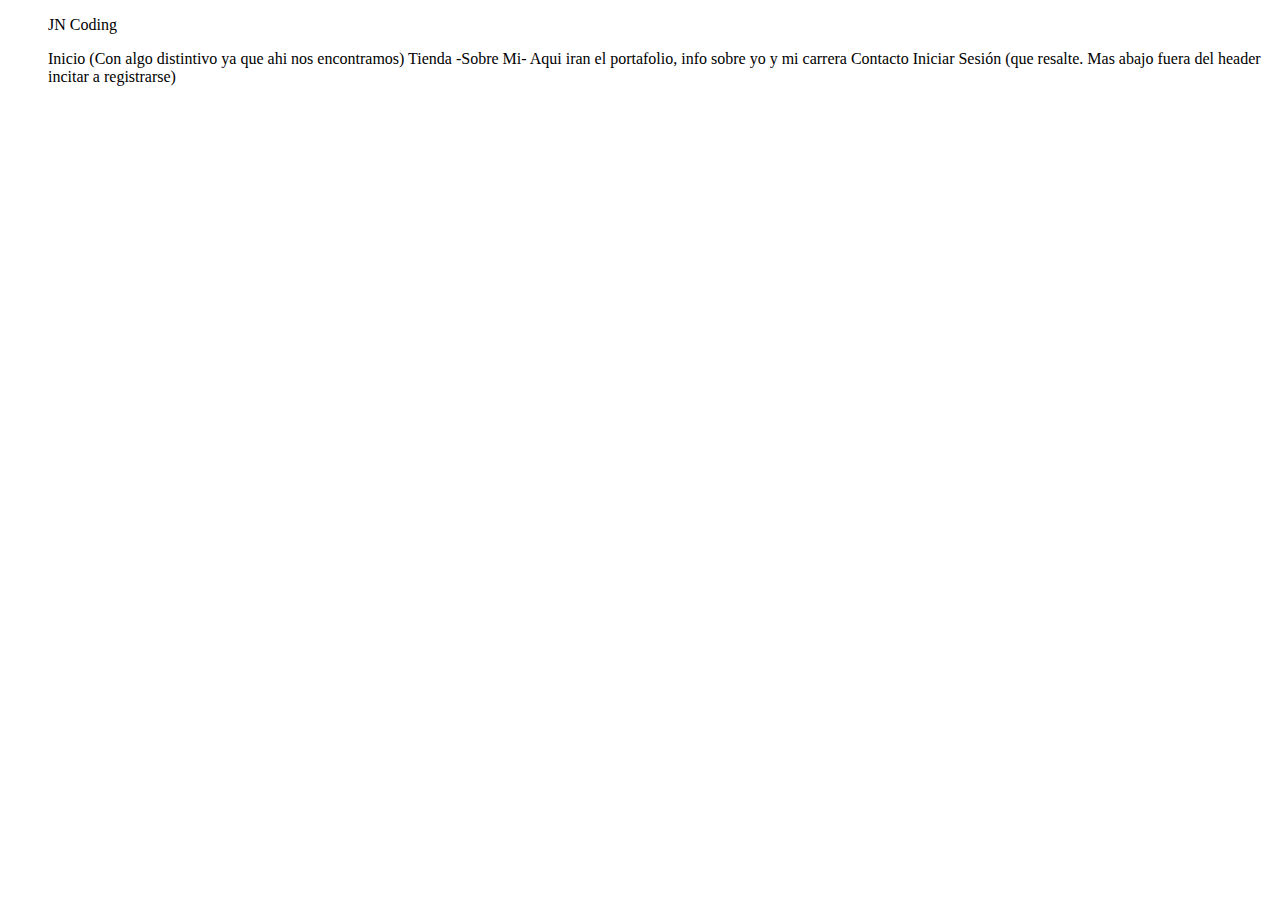
==== index.html @ 423cc9bb "Avances en Diseño e inicio del Index" ====
<!DOCTYPE html>
<html lang="en">
<head>
    <meta charset="UTF-8">
    <meta http-equiv="X-UA-Compatible" content="IE=edge">
    <meta name="viewport" content="width=device-width, initial-scale=1.0">
    <title>JN Coding</title>
</head>
<body>
    <header class="header">
        <div>
            <!-- Imagen  algo para el logo -->
            <ul>
                JN Coding

            </ul>
        </div>
        <div>
            <!-- Ul donde iran los elementos del header para navegar por el sitio -->
            <ul>
                Inicio (Con algo distintivo ya que ahi nos encontramos)
                Tienda
                -Sobre Mi- Aqui iran el portafolio, info sobre yo y mi carrera
                Contacto
                Iniciar Sesión (que resalte. Mas abajo fuera del header incitar a registrarse)


            </ul>
        </div>

    </header>

    <main>
        <section>
            <!-- Poner una imagen con slides probablemente -->

        </section>
    </main>

</body>
</html>
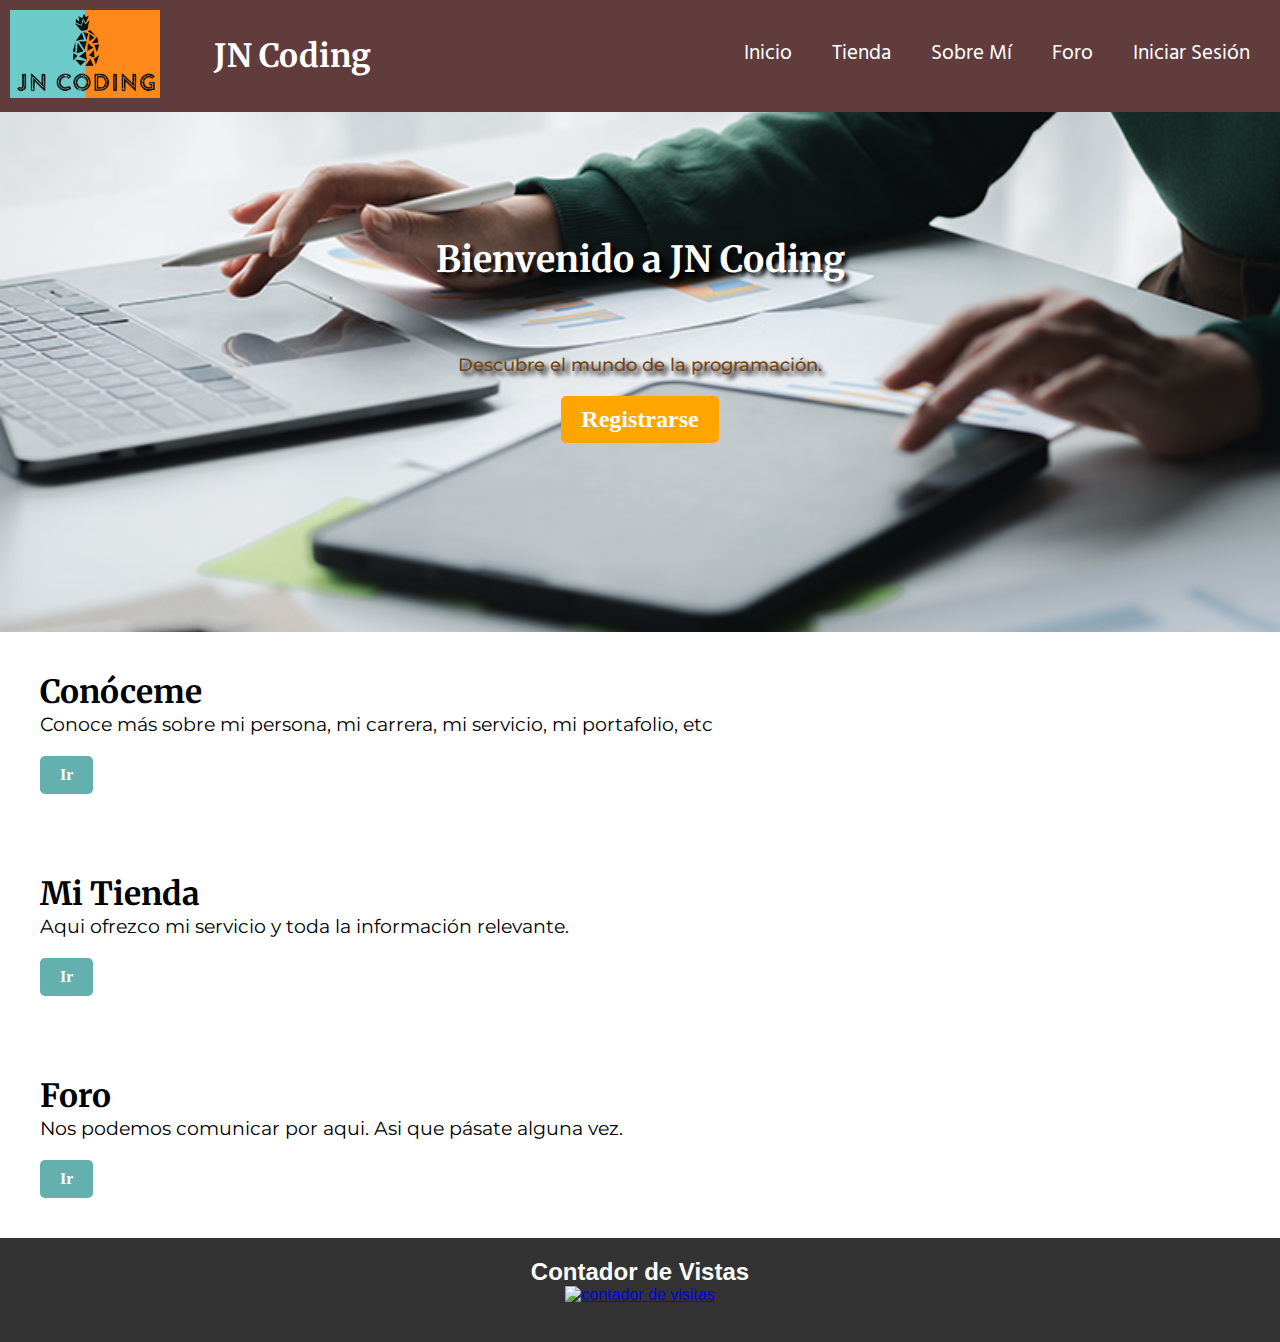
==== commit 4ef18ffc: "Gran Avance" ====
--- a/index.html
+++ b/index.html
@@ -2,40 +2,89 @@
 <html lang="en">
 <head>
     <meta charset="UTF-8">
-    <meta http-equiv="X-UA-Compatible" content="IE=edge">
     <meta name="viewport" content="width=device-width, initial-scale=1.0">
     <title>JN Coding</title>
+    <link rel="stylesheet" type="text/css" href="./css/index.css"> <!-- Enlaza tu archivo CSS -->
 </head>
 <body>
     <header class="header">
-        <div>
-            <!-- Imagen  algo para el logo -->
+        <div class="logo">
+            <img src="./img/logo.png" alt="logo">
+        </div>
+        <h1 class="jn">JN Coding</h1>
+        <nav class="menu">
             <ul>
-                JN Coding
+                <li><a href="./index.html">Inicio</a></li>
+                <li><a href="#"></a></li>
+                <li><a href="./tienda.html">Tienda</a></li>
+                <li><a href="#"></a></li>
+                <li><a href="./menuyo.html">Sobre Mí</a></li>
+                <li><a href="#"></a></li>
+                <li><a href="#foro">Foro</a></li>
+                <li><a href="#"></a></li>
+                <li><a href="./login.php">Iniciar Sesión</a></li>
+                <li><a href="#"></a></li>
 
             </ul>
+        </nav>
+    </header>
+
+    <section id="inicio" class="full-screen-image">
+        <div class="overlay">
+            <h1>Bienvenido a JN Coding</h1>
+            <p>Descubre el mundo de la programación.</p>
+            <div>
+
+            </div>
+            <a href="register.php" class="btn-registro">Registrarse</a>
         </div>
-        <div>
-            <!-- Ul donde iran los elementos del header para navegar por el sitio -->
-            <ul>
-                Inicio (Con algo distintivo ya que ahi nos encontramos)
-                Tienda
-                -Sobre Mi- Aqui iran el portafolio, info sobre yo y mi carrera
-                Contacto
-                Iniciar Sesión (que resalte. Mas abajo fuera del header incitar a registrarse)
+    </section>
 
+    <section id="menu" class="content-section">
+        <!-- Contenido de la sección de Menú -->
+        <h1>Conóceme</h1>
+        <p>Conoce más sobre mi persona, mi carrera, mi servicio, mi portafolio, etc</p>
+    </div>
+    <a href="./menuyo.html" class="btn-d">Ir</a></div>
+        
+    </section>
 
-            </ul>
+    <section id="tienda" class="content-section">
+        <!-- Contenido de la sección de Tienda -->
+        <h1>Mi Tienda</h1>
+        <p>Aqui ofrezco mi servicio y toda la información relevante.</p>
+    </div>
+    <a href="./tienda.html" class="btn-d">Ir</a>
+    </div>
+
+    </section>
+
+    <section id="foro" class="content-section">
+        <h1>Foro</h1>
+        <p>Nos podemos comunicar por aqui. Asi que pásate alguna vez.</p>
+    </div>
+    <a href="foro" class="btn-d">Ir</a>
+    </div>
+        <!-- Contenido de la sección de Foro -->
+    </section>
+
+    <footer>
+
+        <!-- <div class="footdiv">
+            <h3>Información</h3>
         </div>
 
-    </header>
+        <div class="footdiv">
+            <h3>Links</h3>
+        </div>
 
-    <main>
-        <section>
-            <!-- Poner una imagen con slides probablemente -->
+        <div class="footdiv">
+            <h3>Contacto</h3>
+        </div> -->
 
-        </section>
-    </main>
-
+        <h2>Contador de Vistas</h2>
+        <center><a href="https://websmultimedia.com/contador-de-visitas-gratis" title="Contador De Visitas Gratis">
+            <img style="border: 0px solid; display: inline;" alt="contador de visitas" src="https://websmultimedia.com/contador-de-visitas.php?id=13384"></a><br><a href='https://websmultimedia.com/contador-de-visitas-gratis'></a><br><a href='http://www.websmultimedia.com'></a></center>
+    </footer>
 </body>
 </html>--- a/css/index.css
+++ b/css/index.css
@@ -0,0 +1,187 @@
+@import url('https://fonts.googleapis.com/css2?family=Montserrat:ital,wght@0,100;0,200;0,300;0,400;0,500;0,600;1,400&display=swap');
+@import url('https://fonts.googleapis.com/css2?family=Hind+Guntur:wght@300;400;500;600;700&display=swap');
+@import url('https://fonts.googleapis.com/css2?family=Merriweather:ital,wght@0,300;0,400;0,700;0,900;1,300;1,400;1,700;1,900&display=swap');
+*{
+    margin: 0;
+    padding: 0;
+}
+    /* Estilos generales */
+body {
+    font-family: Arial, sans-serif;
+    margin: 0;
+    padding: 0;
+}
+
+/* Estilo del encabezado */
+.jn{
+    font-family: Merriweather;
+
+    margin-left: -10em;
+}
+.header {
+    background-color: #182532;
+    color: #fff;
+    display: flex;
+    justify-content: space-between;
+    align-items: center;
+    padding: 10px;
+    transition: background-color 0.3s; /* Agregar transición de color de fondo */
+}
+
+.header:hover {
+    background-color: #613c3c; /* Cambia el color de fondo al pasar el cursor sobre el encabezado */
+}
+
+.header .logo img {
+    max-width: 100px;
+}
+
+.header .menu ul {
+    list-style: none;
+    display: flex;
+    gap: 20px;
+}
+
+.header .menu ul li {
+    font-size: 16px;
+}
+
+.header .menu ul li a {
+    text-decoration: none;
+    color: #fff;
+    transition: color 0.3s;
+}
+
+.header .menu ul li a:hover {
+    color: #FFA500; /* Cambia de color al pasar el cursor sobre los enlaces */
+}
+
+
+
+
+.header .logo img {
+    max-width: 150px;
+
+}
+
+.header .menu ul {
+    list-style: none;
+    display: flex;
+    gap: 20px;
+}
+
+.header .menu ul li {
+    font-family:'Hind Guntur' ;
+    font-size: 1.3em;
+}
+
+.header .menu ul li a {
+    text-decoration: none;
+    color: #fff;
+    transition: color 0.3s;
+}
+
+.header .menu ul li a:hover {
+    color: #ff881a; /* Cambia de color al pasar el cursor sobre los enlaces */
+}
+/* Fin header */
+
+/* Estilo de la sección de "Inicio" con imagen de fondo */
+
+.full-screen-image {
+    background-color: aqua;
+    background-image: url('/img/registro1.jpg');
+    background-size: cover;
+    background-position: center;
+    text-align: center;
+    color: #fff;
+    padding: 100px 0;
+    height: 20em;
+}
+
+.full-screen-image h1 {
+    color: #ffffff;
+    text-shadow:4px 4px 4px rgba(0, 0, 0, 1);
+    font-family: Merriweather;
+    font-size: 36px;
+    margin: 0;
+    margin-top: 0.7em;
+    margin-bottom: 2em;
+}
+.full-screen-image p{
+    color: #79420e;
+    text-shadow: 4px 4px 4px rgba(0, 0, 0, 1);
+    font-size: 36px;
+    font-weight: 500;
+    font-family: Montserrat;
+    margin: 0;
+    margin-top: 5em;
+
+
+}
+
+.full-screen-image p {
+    font-size: 18px;
+    margin-top: 20px;
+}
+
+.btn-registro {
+    display: inline-block;
+    background-color: #FFA500;
+    color: #fff;
+    padding: 10px 20px;
+    font-size: 1.5em;
+    text-decoration: none;
+    font-family: Hind Gurtur;
+    border-radius: 5px;
+    margin-top: 20px;
+    font-weight: bold;
+    transition: background-color 0.3s;
+}
+
+.btn-registro:hover {
+    background-color: #63b0af; /* Cambia de color al pasar el cursor sobre el botón */
+}
+
+/* Estilo de las secciones de contenido */
+.content-section {
+    padding: 40px;
+}
+
+/* Estilo del pie de página */
+footer {
+    background-color: #333;
+    color: #fff;
+    padding: 20px 0;
+    text-align: center;
+}
+
+.footdiv h3 {
+    font-size: 20px;
+}
+
+.content-section h1{
+    font-family: 'Merriweather';
+
+}
+.content-section p{
+    font-family: Montserrat;
+    font-size: 1.2em;
+}
+
+.content-section .btn-d{
+    display: inline-block;
+    background-color: #63b0af;
+    color: #fff;
+    padding: 10px 20px;
+    font-size: 1em;
+    text-decoration: none;
+    font-family: Hind Gurtur;
+    border-radius: 5px;
+    margin-top: 20px;
+    font-weight: bold;
+    transition: background-color 0.3s;
+}
+.content-section .btn-d:hover {
+    background-color: #ff881a; /* Cambia de color al pasar el cursor sobre el botón */
+}
